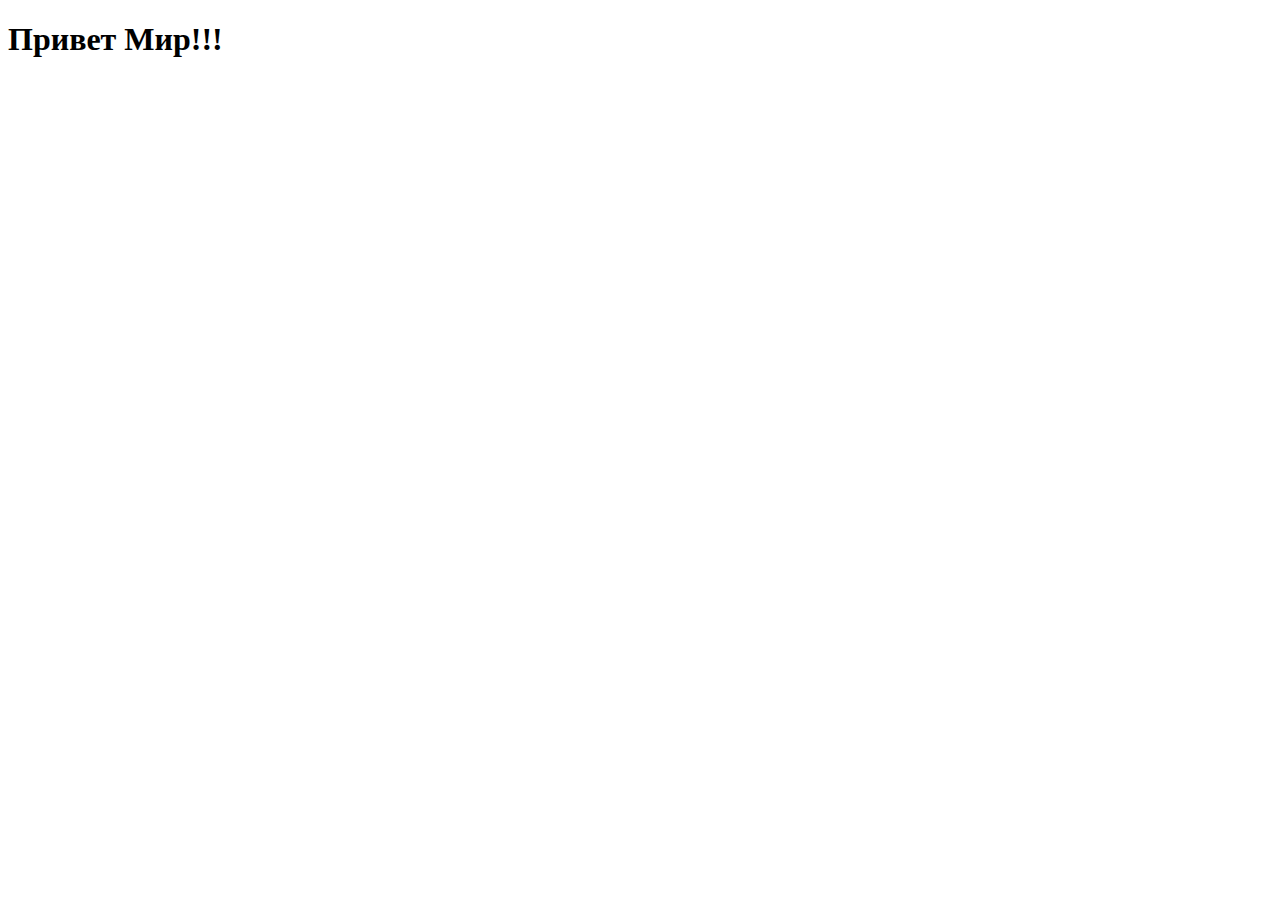
==== index.html @ ad91d605 "Create index.html" ====
<!DOCTYPE html>
<html lang="en">
<head>
  <meta charset="UTF-8">
  <meta http-equiv="X-UA-Compatible" content="IE=edge">
  <meta name="viewport" content="width=device-width, initial-scale=1.0">
  <title>Document</title>
</head>
<body>
  <h1>Привет Мир!!!</h1>
</body>
</html>
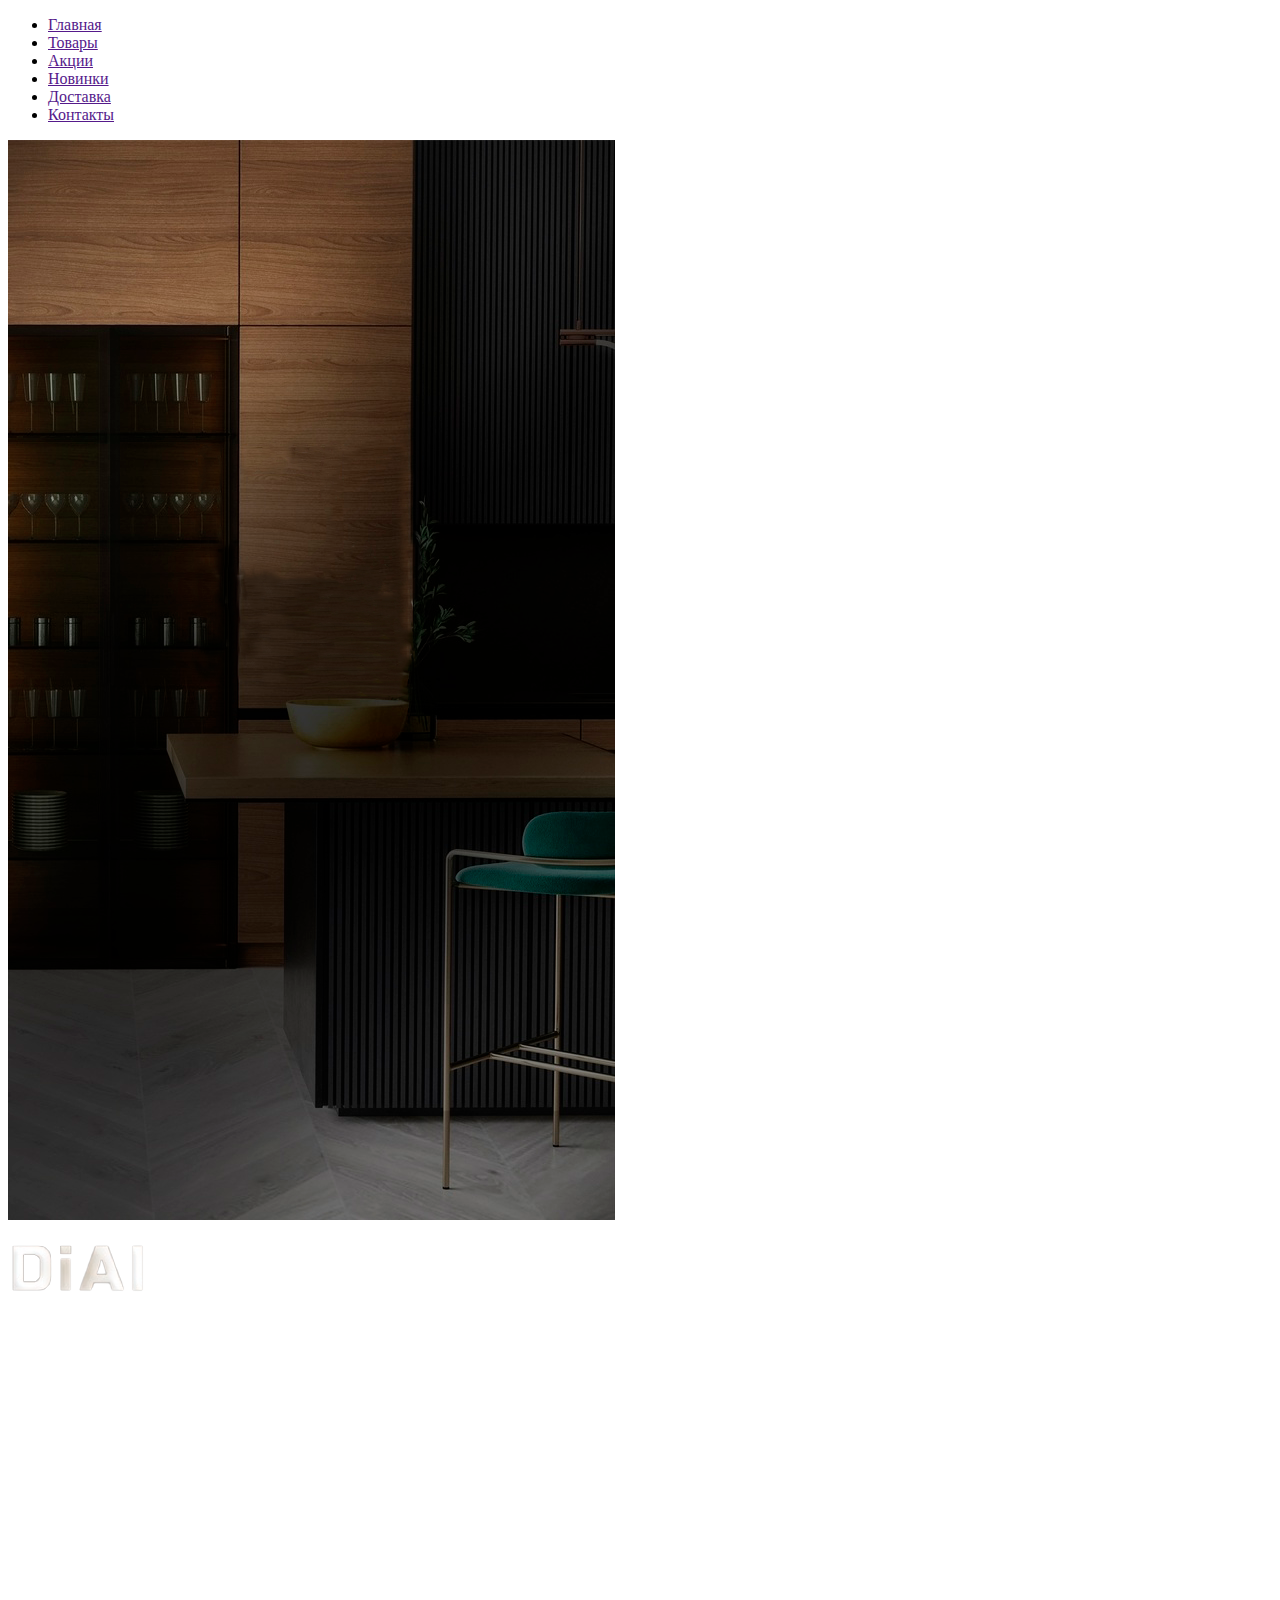
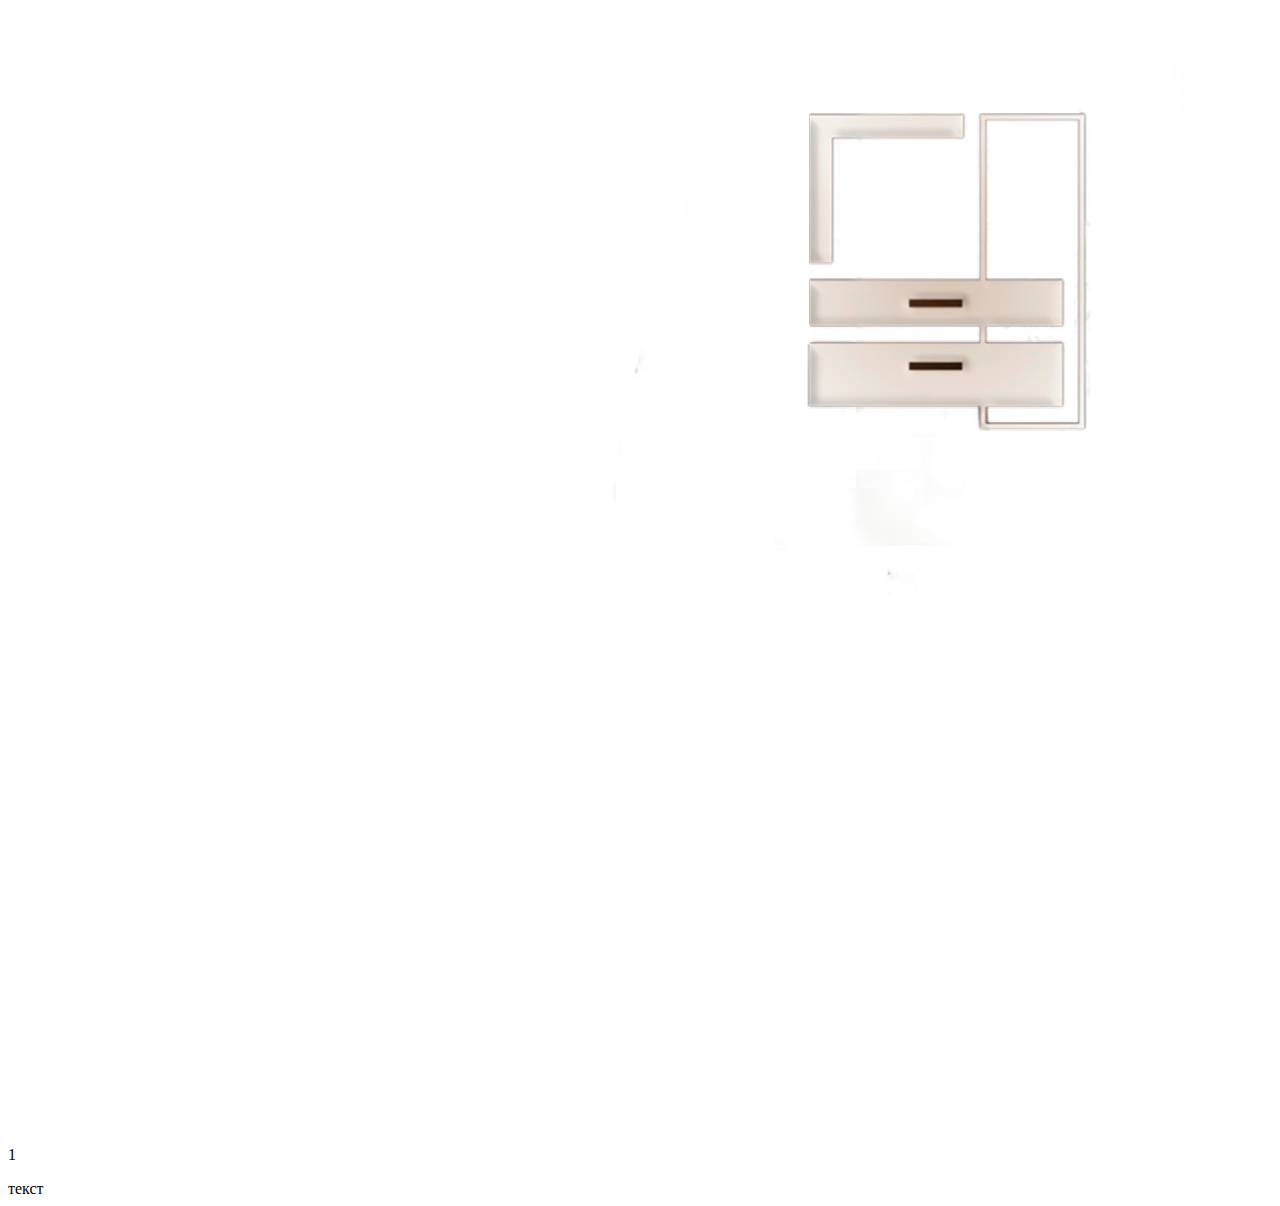
==== commit 3752a057: "Add files via upload" ====
--- a/index.html
+++ b/index.html
@@ -1,12 +1,53 @@
-<!DOCTYPE html>
-<html lang="en">
-<head>
-  <meta charset="UTF-8">
-  <meta http-equiv="X-UA-Compatible" content="IE=edge">
-  <meta name="viewport" content="width=device-width, initial-scale=1.0">
-  <title>Document</title>
-</head>
-<body>
-  <h1>Привет Мир!!!</h1>
-</body>
-</html>
+<!DOCTYPE html>
+<html lang="ru">
+<head>
+    <meta charset="UTF-8">
+    <meta http-equiv="X-UA-Compatible" content="IE=edge">
+    <meta name="viewport" content="width=device-width, initial-scale=1.0">
+    <link rel="stylesheet" href="style.css">
+    <link rel="stylesheet" href="style_mobil.css">
+    <title>DiAL-мебель на заказ</title>
+</head>
+<body>
+    <header class = "header">
+        <div class="container header__container">
+            <div class="menu-burger__header">
+                <span></span>
+            </div>
+    
+            <nav class="header__nav">
+                <ul class="menu header__menu">
+                    <li><a href="" class="menu__item">Главная</a></li>
+                    <li><a href="" class="menu__item">Товары</a></li>
+                    <li><a href="" class="menu__item">Акции</a></li>
+                    <li><a href="" class="menu__item">Новинки</a></li>
+                    <li><a href="" class="menu__item">Доставка</a></li>
+                    <li><a href="" class="menu__item">Контакты</a></li>
+                </ul>
+            </nav>
+        </div>
+    </header>
+    <main>
+        <!-- Параллакс главная часть -->
+        <section class="block_1" id="div2">
+            <div class="wrapper parallax">
+            <div class="parallax-layer parallax-image">
+                <img src="2.png"  class="img">
+            </div>
+             <div class="element-animation">
+                    <span><img src="3.png"  class="img_logoName"></span>
+                </div>
+            <img src="1.png" class="parallax-layer parallax-text">
+            
+        
+        <!-- Описание -->
+        <div class="block_2" id="div2">
+            <p>1</p>
+            <div class="round">текст</div>
+        </div></div>
+    </section>
+    </main>
+    <script src="https://ajax.googleapis.com/ajax/libs/jquery/3.5.1/jquery.min.js"></script>
+    <script src="js.js"></script>
+</body>
+</html>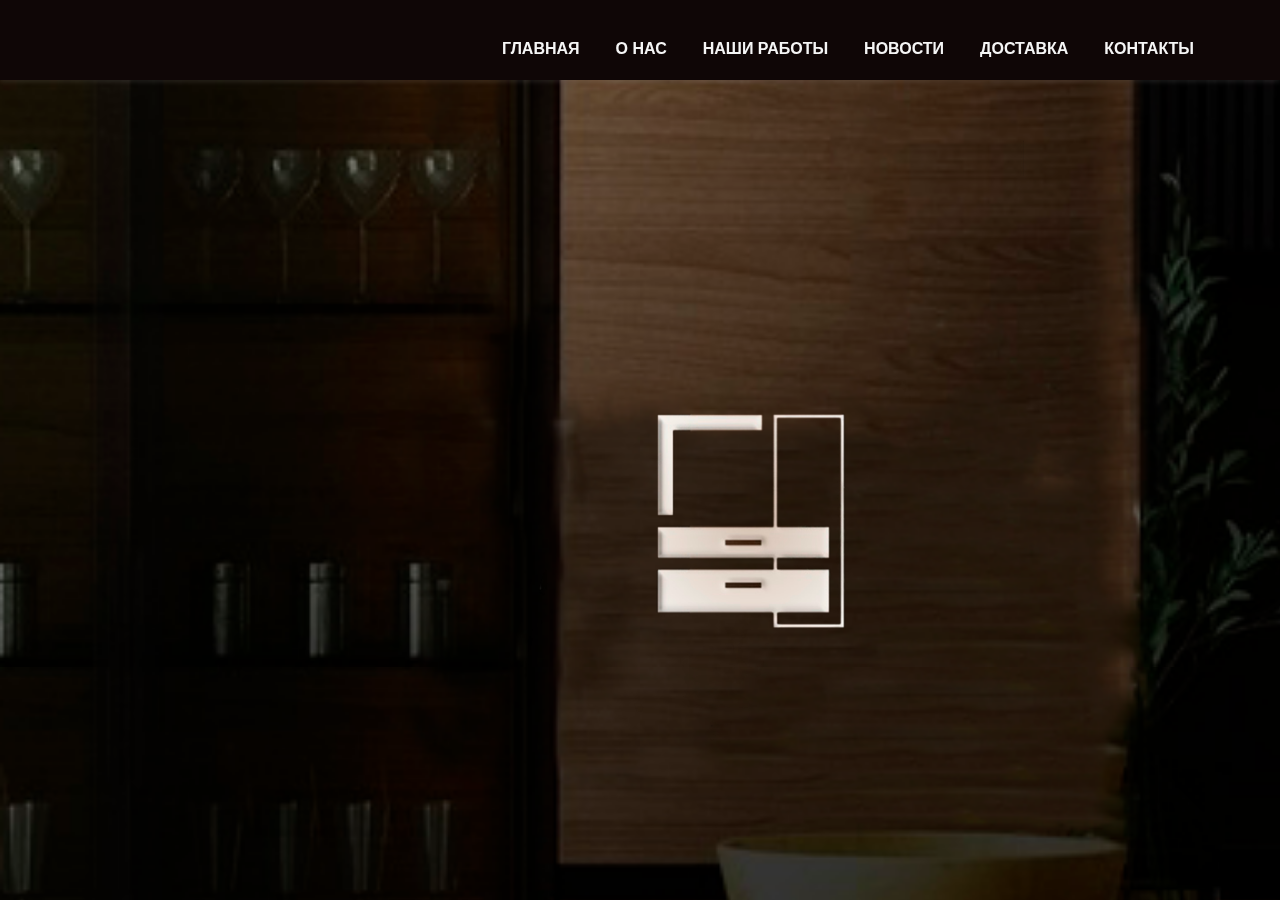
==== commit 7efbe219: "Add files via upload" ====
--- a/index.html
+++ b/index.html
@@ -6,6 +6,7 @@
     <meta name="viewport" content="width=device-width, initial-scale=1.0">
     <link rel="stylesheet" href="style.css">
     <link rel="stylesheet" href="style_mobil.css">
+    <link type="image/x-icon" href="logo.svg" rel="shortcut icon">
     <title>DiAL-мебель на заказ</title>
 </head>
 <body>
@@ -18,9 +19,9 @@
             <nav class="header__nav">
                 <ul class="menu header__menu">
                     <li><a href="" class="menu__item">Главная</a></li>
-                    <li><a href="" class="menu__item">Товары</a></li>
-                    <li><a href="" class="menu__item">Акции</a></li>
-                    <li><a href="" class="menu__item">Новинки</a></li>
+                    <li><a href="" class="menu__item">О Нас</a></li>
+                    <li><a href="" class="menu__item">Наши работы</a></li>
+                    <li><a href="" class="menu__item">Новости</a></li>
                     <li><a href="" class="menu__item">Доставка</a></li>
                     <li><a href="" class="menu__item">Контакты</a></li>
                 </ul>
@@ -43,10 +44,52 @@
         <!-- Описание -->
         <div class="block_2" id="div2">
             <p>1</p>
-            <div class="round">текст</div>
+            <div class="round">
+                <p class="HeaderBloc_2">ПОСЛЕДНИЕ НОВОСТИ</p>
+                <div class="NewsBlock">
+                    <div class="NewsBlock_1">
+                        <img>
+                        <p class="HeaderNews">Новость 1</p>
+                        <p class="Description">Описание новости</p>
+                    </div>
+                    <div class="NewsBlock_2">
+                        <img>
+                        <p class="HeaderNews">Новость 2</p>
+                        <p class="Description">Описание новости</p>
+                    </div>
+                    <div class="NewsBlock_3">
+                        <img>
+                        <p class="HeaderNews">Новость 3</p>
+                        <p class="Description">Описание новости</p>
+                    </div>
+                </div>
+            </div>
         </div></div>
     </section>
     </main>
+    <!-- <footer>
+        <div class="footerBaner">
+            <ul>
+            <li><a href="" class="menu__footer">Главная</a></li> 
+            <li><a href="" class="menu__footer">Новости</a></li>
+            <li><a href="" class="menu__footer">Наши проекты</a></li>
+            </ul>
+            <ul>
+                <li><a href="" class="menu__footer">О Нас</a></li> 
+                <li><a href="" class="menu__footer">Доставка</a></li>
+                <li><a href="" class="menu__footer">Конткты</a></li>
+            </ul>
+            <ul>
+                <li><a href="" class="menu__footer">Для сотрудников</a></li> 
+                <li><a href="" class="menu__footer">Главная</a></li>
+                <li><a href="" class="menu__footer">Главная</a></li>
+            </ul>
+        </div>
+         <img src="logo.svg" class="footerLogo">
+         <p class="nameDeveloper">Chursina Marina</p>
+         
+        
+    </footer> -->
     <script src="https://ajax.googleapis.com/ajax/libs/jquery/3.5.1/jquery.min.js"></script>
     <script src="js.js"></script>
 </body>
--- a/style.css
+++ b/style.css
@@ -0,0 +1,174 @@
+* {
+	margin: 0;
+	padding: 0;
+	border: 0;
+	box-sizing: border-box;
+}
+body {
+	background: #fff;
+	color: #e4dcdc;
+	min-height: 100vh;
+	font-family: 'Roboto', Helvetica;
+	font-size: 18px;
+}
+a {
+    color: #f5f5f5;
+    text-decoration: none;
+    font-weight: 600;
+   }
+header {
+	position: fixed;
+	width: 100%;
+	top: 0;
+	left: 0;
+	z-index: 20;
+	height:80px;
+	background: rgb(15, 6, 6);
+    box-shadow: 0 2px 5px 0 rgba(255, 255, 255, 0.1);
+    display: flex;
+    padding: 5px 0;
+    align-items: center;
+    justify-content: space-between;
+
+}
+
+.container{
+    width: 100%;
+    max-width: 1180px;
+    margin: 0 auto;
+    padding: 10px;
+    position: relative;
+}
+.content-wrapper{
+	width: 100%;
+}
+.header__nav {
+    position: absolute;
+    right: 36px;
+    display: block;
+}
+.header__menu {
+    display: flex;
+	position: relative;
+	z-index: 2;
+}
+.header__menu li {
+	list-style: none;
+	margin: 0px 0px 0px 36px;
+	color: rgb(252, 252, 252);
+	font-size: 16px;
+	text-transform: uppercase;
+	text-decoration: none;
+}
+.content-wrapper{
+    margin-top: 78px;
+    padding: 10px;
+    line-height: 34px;
+}
+/* Паралакс */
+.wrapper>img {
+    max-width: 100%;
+    height: auto;
+    display: block;
+  }
+  .wrapper::-webkit-scrollbar { width: 0;}
+  .wrapper {
+    max-width: 2550px;
+    margin: 0 auto;
+    width: 100%;
+  }
+  
+  .parallax {
+    position: relative;
+    perspective: 2px;
+    height: 100vh;
+    overflow: hidden;
+    overflow-y: auto;
+  }
+  
+  .parallax-layer {
+    position: absolute;
+    inset: 0;   
+    height: 100%;
+  }
+
+  .parallax-image {
+    width: 100%;
+    transform: translateZ(-1px) translateX(1925px) translateY(30px)scale(5); 
+
+ }
+ .parallax-text {
+    transform: translateZ(0) translateX(115px) translateY(140px) scale(1); 
+    width: 200%;
+   height: 150%;
+  }
+  
+  .block_2{
+     position: relative; 
+    /* margin-top: 1250px; */
+    background-color: rgb(255, 252, 252);
+    height: 1250px;
+    width: 100%;
+    transform: translateZ(0) translateX(0px) translateY(650px) scale(1); 
+  }
+
+
+ /* Появление элемента */
+ .element-animation {
+    margin-top: 1200px;
+    margin-left: 700px;
+    font-size: 60px;
+    
+    /* Скроем элемент в начальном состоянии */
+    opacity: 0;
+    transform: translateY(20px);
+  }
+  
+  .element-animation.element-show {
+    opacity: 1;
+    transition: all 1.5s;
+    transform: translateY(0%);
+  }
+  .HeaderBloc_2{
+    text-align: center;
+    color: black;
+    margin-top: 50px;
+    font-size: 50px;
+    margin-bottom: 25px;
+  }
+  .NewsBlock{
+    display: flex;
+    align-items: center;
+    justify-content: center;
+  }
+  .NewsBlock_1, .NewsBlock_2, .NewsBlock_3{
+    height: 400px;
+    background-color: rgb(235, 199, 145);
+    width: 350px;
+    border: 4px double black;
+    margin-right: 35px;
+    text-align: center;
+  }
+  .NewsBlock_1>img, .NewsBlock_2>img, .NewsBlock_3>img{
+    height: 250px;
+    width: 250px;
+    margin-top: 10px;
+  }
+  .HeaderNews{
+    font-size: 35px;
+  }
+  /* footer{
+    background-color: black;
+  }
+  .footerBaner{
+    display: flex;
+  align-items: center;
+  justify-content: center;
+  }
+  .footerBaner>ul{
+    margin-right: 35px;
+    font-size: 15px;
+  }
+  .footerLogo{
+    height: 25px;
+  } */
--- a/style_mobil.css
+++ b/style_mobil.css
@@ -0,0 +1,98 @@
+@media(max-width: 767px){
+    .header__nav {
+        display: block;
+        position: absolute;
+        top: 55px;
+        left: 0;
+        background: rgb(15, 6, 6);
+        box-shadow: #ccc;
+        width: 100%;
+        box-shadow: 0 4px 2px -2px rgba(36, 36, 36, 0.37);
+        transition: all 0.4s ease;
+        left:-100%;
+    }
+    .header__menu {
+        display: block;
+    }
+    .header__nav.open-menu{
+        left:0;
+    }
+    .header__menu li {
+        margin: 40px 0px 40px 33px;
+        font-size: 14px;
+        }
+    .menu-burger__header {
+        position: relative;
+        width: 40px;
+        height: 35px;
+        display: block;
+        margin-left: 10px;
+       }
+    .menu-burger__header span, .menu-burger__header:after, .menu-burger__header:before{
+        height: 3px;
+        width: 100%;
+        position: absolute;
+        background: #fcfcfc;
+        margin: 0 auto;
+    }
+    .menu-burger__header span{
+        top: 16px;
+    }
+    .menu-burger__header:after, .menu-burger__header:before{
+        content: '';
+    }
+    .menu-burger__header:after{
+        bottom: 5px;
+    }
+    .menu-burger__header:before{
+        top: 5px;
+    }
+    .menu-burger__header.open-menu span {
+        opacity:0; 
+        transition: 0.5s; 
+    }
+    .menu-burger__header.open-menu:before {
+        transform: rotate(38deg);
+        top: 16px;
+        transition: 0.4s;
+    }
+    .menu-burger__header.open-menu:after {
+        transform: rotate(-38deg);
+        bottom: 16px;
+        transition: 0.4s;
+    }
+    
+    header {
+        height: 60px;
+    }
+    .content-wrapper {
+        margin-top: 48px;
+    }
+    .fixed-pade {
+        overflow: hidden;
+    }
+    .parallax-text {
+       transform: translateZ(0) translateX(15px) translateY(240px) scale(2); 
+       width: 250%;
+      height: 150%;
+     }
+     .parallax-image {
+        width: 100%;
+        transform: translateZ(-1px) translateX(-205px) translateY(0px)scale(2); 
+    
+     }
+     .element-animation {
+        margin-top: 900px;
+        margin-left: 160px;
+    }
+    .NewsBlock{
+        
+        display: flex;
+        flex-direction: column;
+        margin-left: 10%;
+    }
+    .NewsBlock_1, .NewsBlock_2, .NewsBlock_3{
+        margin-bottom: 15px;
+    }
+
+    }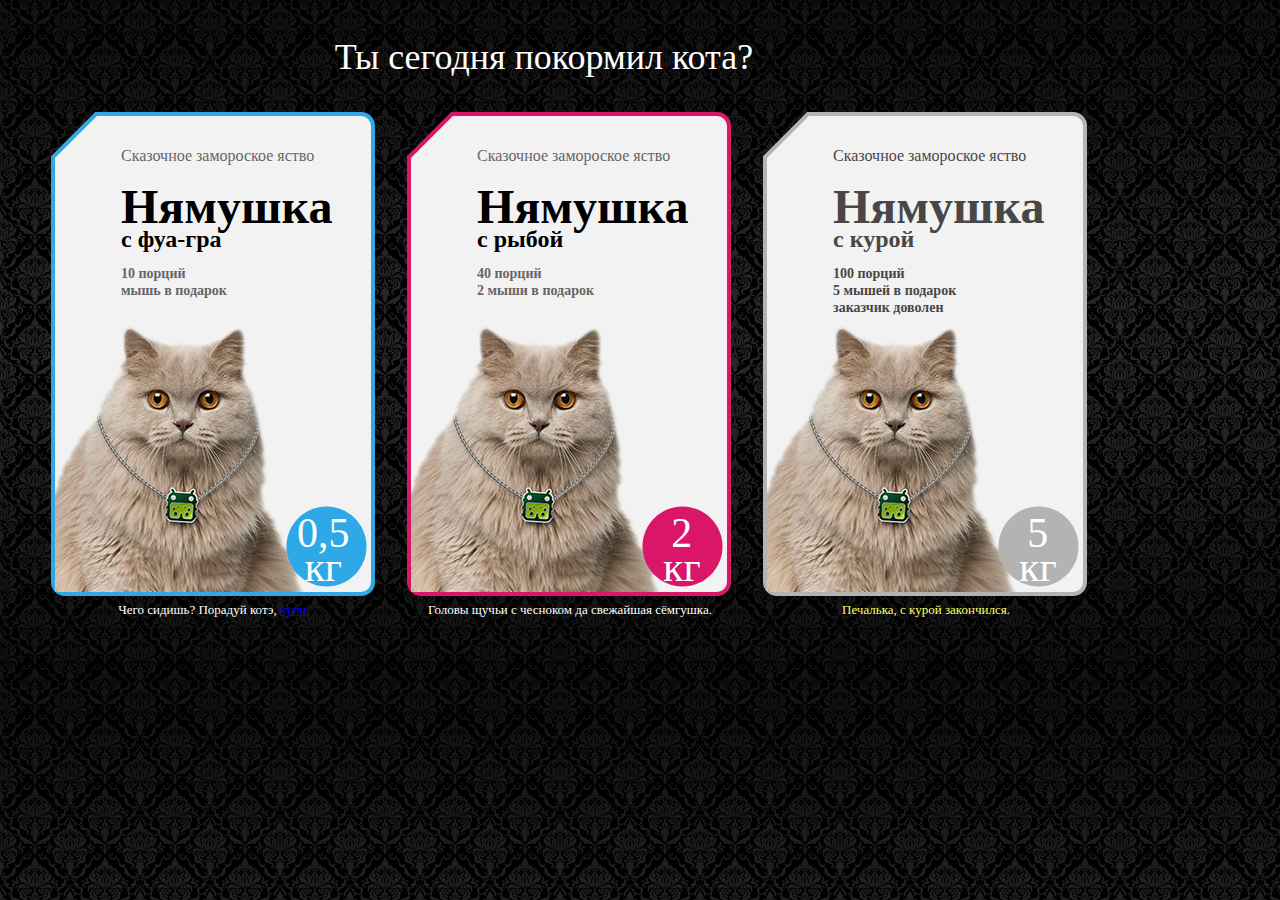
==== commit d3336397: "Add files via upload" ====
--- a/index.html
+++ b/index.html
@@ -5,92 +5,94 @@
     <meta http-equiv="X-UA-Compatible" content="IE=edge">
     <meta name="viewport" content="width=device-width, initial-scale=1.0">
     <link rel="stylesheet" href="style.css">
-    <link rel="stylesheet" href="style_mobil.css">
-    <link type="image/x-icon" href="logo.svg" rel="shortcut icon">
-    <title>DiAL-мебель на заказ</title>
+    <title>Тестовое задание</title>
 </head>
 <body>
-    <header class = "header">
-        <div class="container header__container">
-            <div class="menu-burger__header">
-                <span></span>
+    <main class="main">
+        <p class="header-p">Ты сегодня покормил кота?</p>
+        <div class="block">
+            <div class="block-tablet">
+            <div class="block-1">
+                <a href="#">
+                <p class="content-description">Сказочное замороское яство</p>
+                <p class="content-header">Нямушка</p>
+                <p class="content-composition">с фуа-гра</p>
+                <p class="content-portion">10 порций<br>мышь в подарок</p>
+                <img src="Photo.png" class="content-img img-1">
+                <svg class="ellipse"
+                    xmlns="http://www.w3.org/2000/svg"
+                    xmlns:xlink="http://www.w3.org/1999/xlink"
+                    width="81px" height="81px">
+                    <path fill-rule="evenodd"  fill="rgb(46, 168, 230)"
+                    d="M40.500,0.498 C62.592,0.498 80.502,18.408 80.502,40.500 C80.502,62.592 62.592,80.502 40.500,80.502 C18.408,80.502 0.498,62.592 0.498,40.500 C0.498,18.408 18.408,0.498 40.500,0.498 Z"/>
+                </svg>
+                <p class="content-volume">0,5<br> кг</p>
+                <svg 
+                    xmlns="http://www.w3.org/2000/svg"
+                    xmlns:xlink="http://www.w3.org/1999/xlink"
+                    width="326px" height="486px">
+                    <path fill-rule="evenodd"  stroke="rgb(46, 168, 230)" stroke-width="4px" stroke-linecap="butt" stroke-linejoin="miter" fill="rgb(242, 242, 242)"
+                    d="M310.000,482.000 L14.000,482.000 C7.373,482.000 2.000,476.627 2.000,470.000 L2.000,45.000 L45.000,2.000 L310.000,2.000 C316.627,2.000 322.000,7.372 322.000,14.000 L322.000,470.000 C322.000,476.627 316.627,482.000 310.000,482.000 Z"/>
+                </svg></a>
+                <p class="block-1-footer">Чего сидишь? Порадуй котэ, <a href="#" class="colortext">купи.</a></p>
             </div>
-    
-            <nav class="header__nav">
-                <ul class="menu header__menu">
-                    <li><a href="" class="menu__item">Главная</a></li>
-                    <li><a href="" class="menu__item">О Нас</a></li>
-                    <li><a href="" class="menu__item">Наши работы</a></li>
-                    <li><a href="" class="menu__item">Новости</a></li>
-                    <li><a href="" class="menu__item">Доставка</a></li>
-                    <li><a href="" class="menu__item">Контакты</a></li>
-                </ul>
-            </nav>
+            <div class="block-2">
+                <a href="#">
+                <p class="content-description">Сказочное замороское яство</p>
+                <p class="content-header">Нямушка</p>
+                <p class="content-composition">с рыбой</p>
+                <p class="content-portion">40 порций<br>2 мыши в подарок</p>
+                <img src="Photo.png" class="content-img img-2">
+                <svg class="ellipse"
+                    xmlns="http://www.w3.org/2000/svg"
+                    xmlns:xlink="http://www.w3.org/1999/xlink"
+                    width="81px" height="81px">
+                    <path fill-rule="evenodd"  fill="rgb(217, 22, 103)"
+                    d="M40.500,0.498 C62.592,0.498 80.502,18.408 80.502,40.500 C80.502,62.592 62.592,80.502 40.500,80.502 C18.408,80.502 0.498,62.592 0.498,40.500 C0.498,18.408 18.408,0.498 40.500,0.498 Z"/>
+                </svg>
+                <p class="content-volume content-volume-center">2<br>кг</p>
+                <svg 
+                    xmlns="http://www.w3.org/2000/svg"
+                    xmlns:xlink="http://www.w3.org/1999/xlink"
+                    width="326px" height="486px">
+                    <path fill-rule="evenodd"  stroke="rgb(217, 22, 103)" stroke-width="4px" stroke-linecap="butt" stroke-linejoin="miter" fill="rgb(242, 242, 242)"
+                    d="M310.000,482.000 L14.000,482.000 C7.373,482.000 2.000,476.627 2.000,470.000 L2.000,45.000 L45.000,2.000 L310.000,2.000 C316.627,2.000 322.000,7.372 322.000,14.000 L322.000,470.000 C322.000,476.627 316.627,482.000 310.000,482.000 Z"/>
+                </svg>
+                 </a>
+                <p class="block-2-footer">Головы щучьи с чесноком да свежайшая сёмгушка.</p>
+            </div>
         </div>
-    </header>
-    <main>
-        <!-- Параллакс главная часть -->
-        <section class="block_1" id="div2">
-            <div class="wrapper parallax">
-            <div class="parallax-layer parallax-image">
-                <img src="2.png"  class="img">
+            
+            <div class="block-3">
+               
+                <p class="content-description">Сказочное замороское яство</p>
+                <p class="content-header">Нямушка</p>
+                <p class="content-composition">с курой</p>
+                <p class="content-portion">100 порций<br> 5 мышей в подарок<br> заказчик доволен</p>
+                <img src="Photo.png" class="content-img img-3">
+                
+                <svg class="ellipse "
+                    xmlns="http://www.w3.org/2000/svg"
+                    xmlns:xlink="http://www.w3.org/1999/xlink"
+                    width="81px" height="81px">
+                    <path fill-rule="evenodd"  fill="rgb(179, 179, 179)"
+                    d="M40.500,0.498 C62.592,0.498 80.502,18.408 80.502,40.500 C80.502,62.592 62.592,80.502 40.500,80.502 C18.408,80.502 0.498,62.592 0.498,40.500 C0.498,18.408 18.408,0.498 40.500,0.498 Z"/>
+                </svg>
+                <p class="content-volume content-volume-center">5<br> кг</p>
+                <svg class="fon-block-3"
+                    xmlns="http://www.w3.org/2000/svg"
+                    xmlns:xlink="http://www.w3.org/1999/xlink"
+                    width="326px" height="486px">
+                    <path fill-rule="evenodd"  stroke="rgb(179, 179, 179)" stroke-width="4px" stroke-linecap="butt" stroke-linejoin="miter" fill="rgb(242, 242, 242)" fill="rgb(87, 85, 85, 0.555)"
+                    d="M310.000,482.000 L14.000,482.000 C7.373,482.000 2.000,476.627 2.000,470.000 L2.000,45.000 L45.000,2.000 L310.000,2.000 C316.627,2.000 322.000,7.372 322.000,14.000 L322.000,470.000 C322.000,476.627 316.627,482.000 310.000,482.000 Z"/>
+                </svg>
+                
+                <p class="blok-3-footer">Печалька, с курой закончился.</p>
             </div>
-             <div class="element-animation">
-                    <span><img src="3.png"  class="img_logoName"></span>
-                </div>
-            <img src="1.png" class="parallax-layer parallax-text">
-            
-        
-        <!-- Описание -->
-        <div class="block_2" id="div2">
-            <p>1</p>
-            <div class="round">
-                <p class="HeaderBloc_2">ПОСЛЕДНИЕ НОВОСТИ</p>
-                <div class="NewsBlock">
-                    <div class="NewsBlock_1">
-                        <img>
-                        <p class="HeaderNews">Новость 1</p>
-                        <p class="Description">Описание новости</p>
-                    </div>
-                    <div class="NewsBlock_2">
-                        <img>
-                        <p class="HeaderNews">Новость 2</p>
-                        <p class="Description">Описание новости</p>
-                    </div>
-                    <div class="NewsBlock_3">
-                        <img>
-                        <p class="HeaderNews">Новость 3</p>
-                        <p class="Description">Описание новости</p>
-                    </div>
-                </div>
-            </div>
-        </div></div>
-    </section>
+        </div>
     </main>
-    <!-- <footer>
-        <div class="footerBaner">
-            <ul>
-            <li><a href="" class="menu__footer">Главная</a></li> 
-            <li><a href="" class="menu__footer">Новости</a></li>
-            <li><a href="" class="menu__footer">Наши проекты</a></li>
-            </ul>
-            <ul>
-                <li><a href="" class="menu__footer">О Нас</a></li> 
-                <li><a href="" class="menu__footer">Доставка</a></li>
-                <li><a href="" class="menu__footer">Конткты</a></li>
-            </ul>
-            <ul>
-                <li><a href="" class="menu__footer">Для сотрудников</a></li> 
-                <li><a href="" class="menu__footer">Главная</a></li>
-                <li><a href="" class="menu__footer">Главная</a></li>
-            </ul>
-        </div>
-         <img src="logo.svg" class="footerLogo">
-         <p class="nameDeveloper">Chursina Marina</p>
-         
-        
-    </footer> -->
-    <script src="https://ajax.googleapis.com/ajax/libs/jquery/3.5.1/jquery.min.js"></script>
-    <script src="js.js"></script>
 </body>
-</html>+</html>
+
+ 
+  --- a/style.css
+++ b/style.css
@@ -1,174 +1,156 @@
+@font-face {
+    font-family: "Exo"; 
+    src: url("Exo2.0-Thin.otf") format("truetype"); 
+    font-style: normal; 
+    font-weight: normal; 
+    }
 * {
 	margin: 0;
 	padding: 0;
 	border: 0;
 	box-sizing: border-box;
 }
-body {
-	background: #fff;
-	color: #e4dcdc;
-	min-height: 100vh;
-	font-family: 'Roboto', Helvetica;
-	font-size: 18px;
+
+body{
+    background-image: url("фон.png");
+    background-size: cover;
+    font-family: "Exo";
 }
-a {
-    color: #f5f5f5;
-    text-decoration: none;
-    font-weight: 600;
-   }
-header {
-	position: fixed;
-	width: 100%;
-	top: 0;
-	left: 0;
-	z-index: 20;
-	height:80px;
-	background: rgb(15, 6, 6);
-    box-shadow: 0 2px 5px 0 rgba(255, 255, 255, 0.1);
-    display: flex;
-    padding: 5px 0;
-    align-items: center;
-    justify-content: space-between;
+  .block{
+    margin-top: 34px;
+    padding-left:52px ;
+  }
+  .block-1, .block-2{
+    padding-right: 30px;
+    font-size: 13px;
+    font-family: "Trebuchet MS";
+    color: rgb(255, 255, 255);
+    line-height: 1.231;
+    text-align: center;
+  }
+  .block-3>.content-portion,.block-3>.content-composition, .block-3>.content-description, .block-3>.content-header{
+    color: rgb(71, 71, 71);
+  }
+ 
+  .content-img{
+    position: absolute;
+   padding-top:213px;
+   padding-left:4px;
+  
+  }
 
+.content-description, .content-header, .content-composition, .content-portion, .content-present{
+    position: absolute;
+    padding-left: 70px;
+    
+}
+.header-p{   
+        font-size: 36px;
+        font-family: "Exo2.0";
+        color: rgb(255, 255, 255);
+        text-align: center;
+        text-shadow: 0px 1px 0px rgba(0, 0, 0, 0.004);
+        padding-top: 36px;     
+}
+.content-description{
+    font-size: 16px;
+    color: rgba(102, 102, 102);
+    text-align: left;
+    padding-top: 34px;
+    font-family: "Trebuchet MS";        
+}
+ .content-header{
+    font-size: 48px;
+    font-family: "Trebuchet MS";
+    color: rgb(0, 0, 0);
+    font-weight: bold;
+    text-align: left;
+    padding-top: 65px;
+ } 
+ .content-composition{
+    padding-top: 113px;
+    font-size: 24px;
+    font-family: "Trebuchet MS";
+    color: rgb(0, 0, 0);
+    font-weight: bold;
+    text-align: left;
+ 
+  }
+
+  
+ .content-portion{
+    padding-top: 153px;
+    font-size: 14px;
+    font-family: "Trebuchet MS";
+    color: rgb(102, 102, 102);
+    font-weight: bold;
+    text-align: left;
+  }
+
+  .ellipse{
+    position: absolute;
+    margin-left: 235px;
+    margin-top: 394px;
+  }
+    .content-volume{
+    font-size: 42px;
+    font-family: "Trebuchet MS";
+    color: rgb(255, 255, 255);
+    line-height: 0.8;
+    text-align: center;
+    position: absolute;
+    padding-left: 246px;
+    padding-top: 405px;
+  }
+  .content-volume-center{
+    padding-left: 256px;
+  }
+  
+  .block-3{
+    font-size: 13px;
+    font-family: "Trebuchet MS";
+    color: rgb(255, 255, 102);
+    line-height: 1.231;
+    text-align: center;
+  }
+  @media (max-width: 768px) {
+    .block{
+        display: flex;
+        flex-direction: column;
+        align-items: flex-start;
+        padding-left:10px ;
+      }
+  }
+
+@media (min-width: 767px) and (max-width: 1024px) {
+   
+    
+    .block-tablet{
+        display: flex;
+        justify-content: flex-start;
+    }
+    .block-3{
+        display: flex;
+        justify-content: center;
+    }
+    .block-3:not(.fon-block-3){
+        margin-left: -200px;
+    }
+}
+@media (min-width: 1240px){
+    .block-tablet{
+        display: flex;
+        align-items: center;
+        justify-content: center;
+      }
+      .block{
+        display: flex;
+        align-items: center;
+        justify-content: center;
+        margin-left: -15%;
+    }
+    .header-p{margin-left: -15%;}
 }
 
-.container{
-    width: 100%;
-    max-width: 1180px;
-    margin: 0 auto;
-    padding: 10px;
-    position: relative;
-}
-.content-wrapper{
-	width: 100%;
-}
-.header__nav {
-    position: absolute;
-    right: 36px;
-    display: block;
-}
-.header__menu {
-    display: flex;
-	position: relative;
-	z-index: 2;
-}
-.header__menu li {
-	list-style: none;
-	margin: 0px 0px 0px 36px;
-	color: rgb(252, 252, 252);
-	font-size: 16px;
-	text-transform: uppercase;
-	text-decoration: none;
-}
-.content-wrapper{
-    margin-top: 78px;
-    padding: 10px;
-    line-height: 34px;
-}
-/* Паралакс */
-.wrapper>img {
-    max-width: 100%;
-    height: auto;
-    display: block;
-  }
-  .wrapper::-webkit-scrollbar { width: 0;}
-  .wrapper {
-    max-width: 2550px;
-    margin: 0 auto;
-    width: 100%;
-  }
-  
-  .parallax {
-    position: relative;
-    perspective: 2px;
-    height: 100vh;
-    overflow: hidden;
-    overflow-y: auto;
-  }
-  
-  .parallax-layer {
-    position: absolute;
-    inset: 0;   
-    height: 100%;
-  }
 
-  .parallax-image {
-    width: 100%;
-    transform: translateZ(-1px) translateX(1925px) translateY(30px)scale(5); 
-
- }
- .parallax-text {
-    transform: translateZ(0) translateX(115px) translateY(140px) scale(1); 
-    width: 200%;
-   height: 150%;
-  }
-  
-  .block_2{
-     position: relative; 
-    /* margin-top: 1250px; */
-    background-color: rgb(255, 252, 252);
-    height: 1250px;
-    width: 100%;
-    transform: translateZ(0) translateX(0px) translateY(650px) scale(1); 
-  }
-
-
- /* Появление элемента */
- .element-animation {
-    margin-top: 1200px;
-    margin-left: 700px;
-    font-size: 60px;
-    
-    /* Скроем элемент в начальном состоянии */
-    opacity: 0;
-    transform: translateY(20px);
-  }
-  
-  .element-animation.element-show {
-    opacity: 1;
-    transition: all 1.5s;
-    transform: translateY(0%);
-  }
-  .HeaderBloc_2{
-    text-align: center;
-    color: black;
-    margin-top: 50px;
-    font-size: 50px;
-    margin-bottom: 25px;
-  }
-  .NewsBlock{
-    display: flex;
-    align-items: center;
-    justify-content: center;
-  }
-  .NewsBlock_1, .NewsBlock_2, .NewsBlock_3{
-    height: 400px;
-    background-color: rgb(235, 199, 145);
-    width: 350px;
-    border: 4px double black;
-    margin-right: 35px;
-    text-align: center;
-  }
-  .NewsBlock_1>img, .NewsBlock_2>img, .NewsBlock_3>img{
-    height: 250px;
-    width: 250px;
-    margin-top: 10px;
-  }
-  .HeaderNews{
-    font-size: 35px;
-  }
-  /* footer{
-    background-color: black;
-  }
-  .footerBaner{
-    display: flex;
-  align-items: center;
-  justify-content: center;
-  }
-  .footerBaner>ul{
-    margin-right: 35px;
-    font-size: 15px;
-  }
-  .footerLogo{
-    height: 25px;
-  } */
+  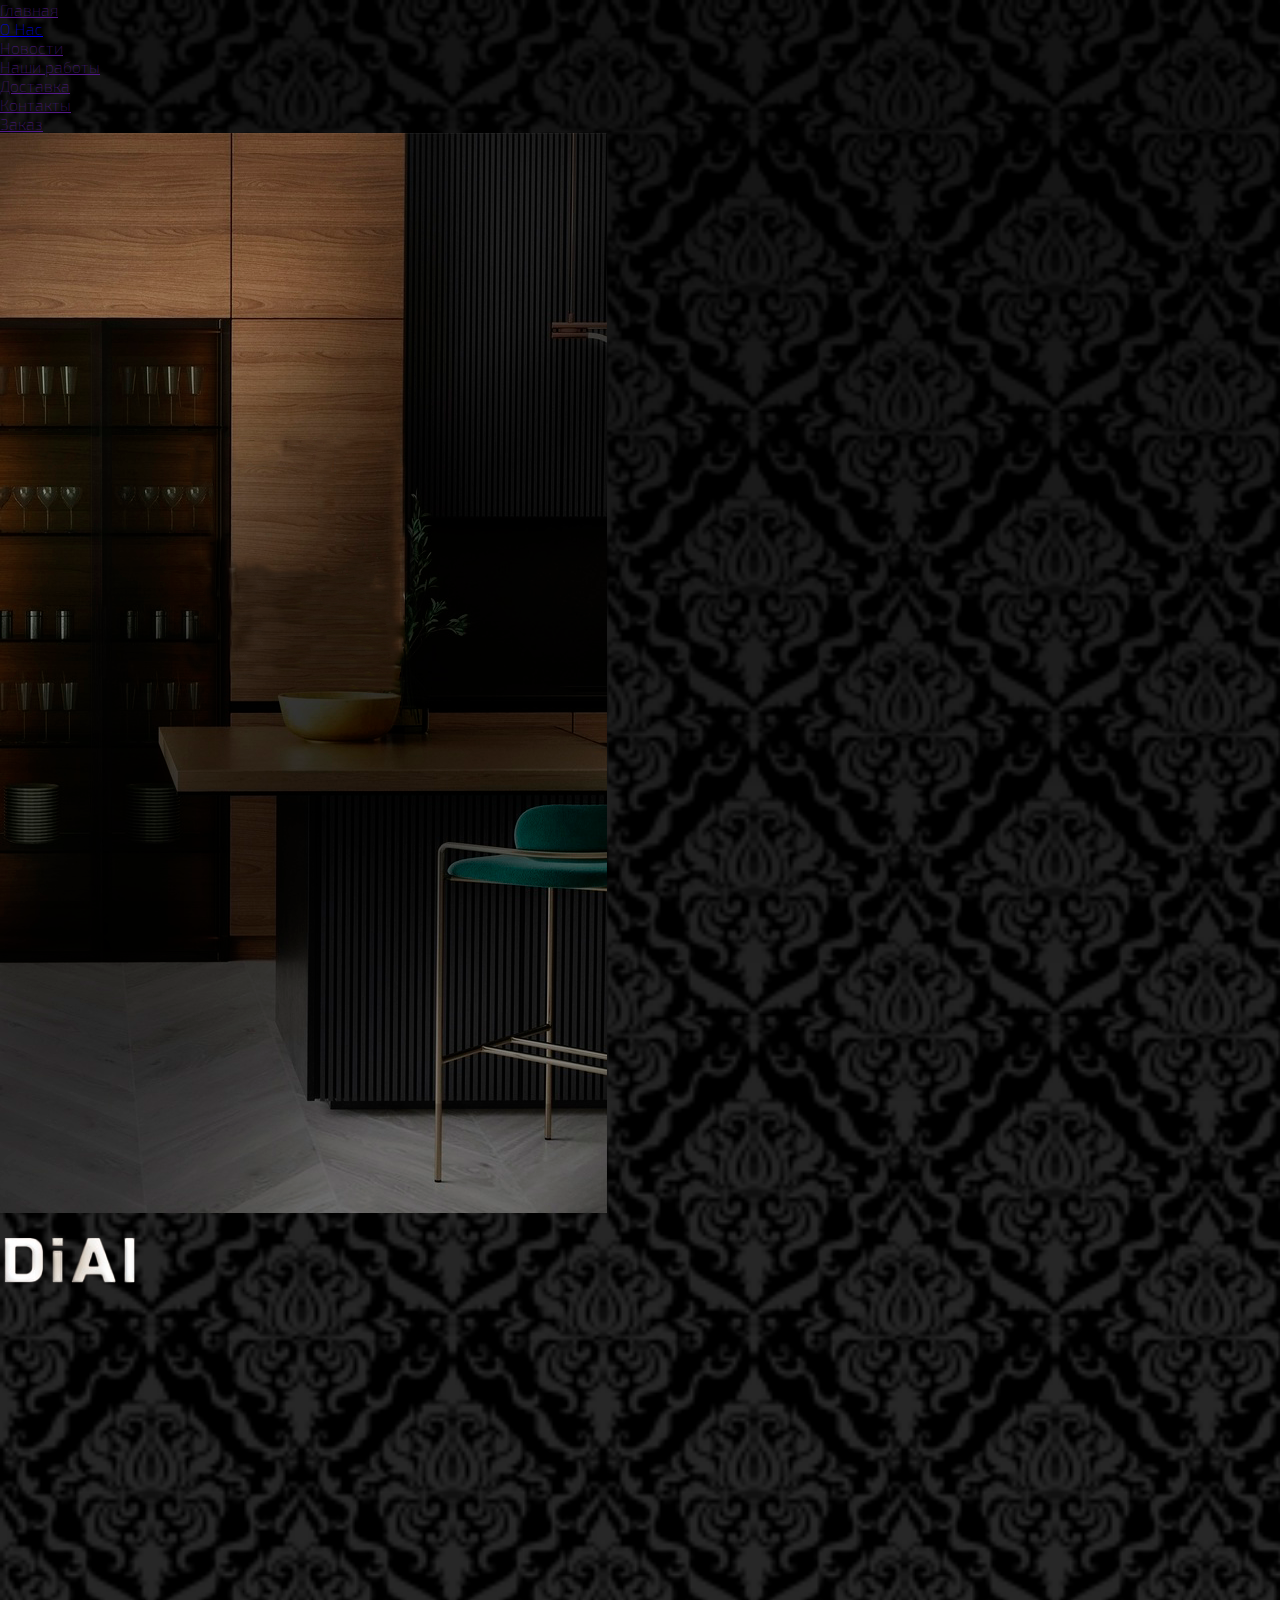
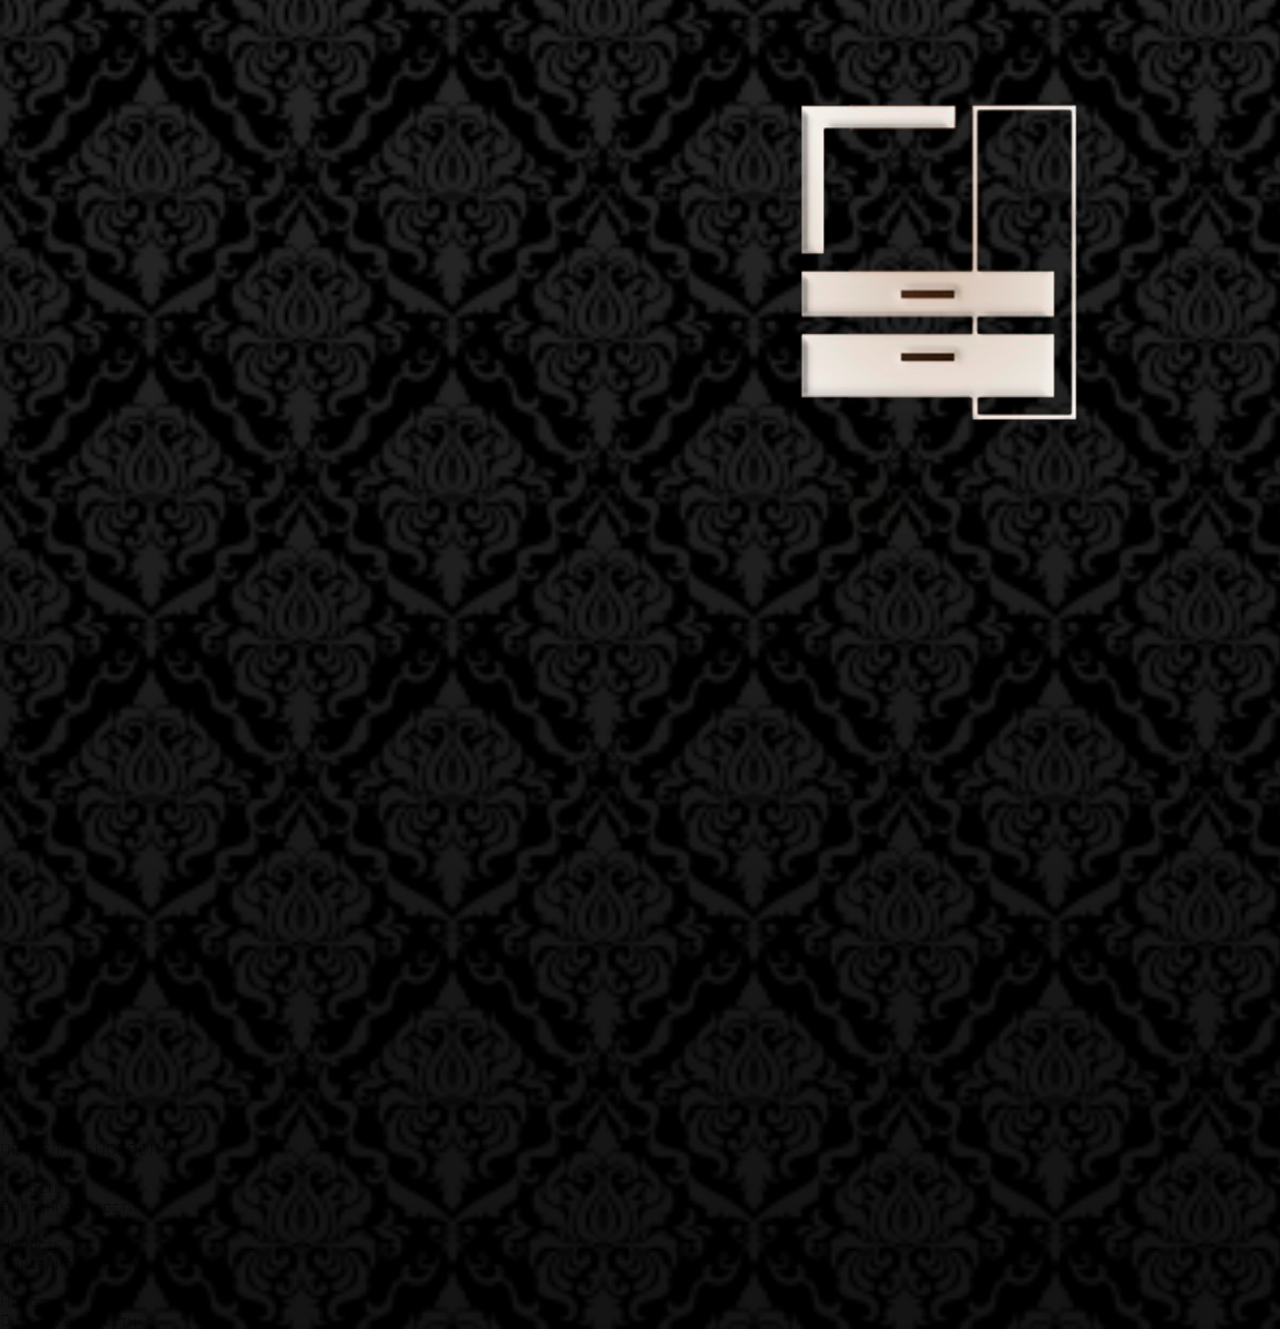
==== commit e9a3889f: "New file" ====
--- a/index.html
+++ b/index.html
@@ -5,94 +5,95 @@
     <meta http-equiv="X-UA-Compatible" content="IE=edge">
     <meta name="viewport" content="width=device-width, initial-scale=1.0">
     <link rel="stylesheet" href="style.css">
-    <title>Тестовое задание</title>
+    <link rel="stylesheet" href="style_header.css">
+    <link rel="stylesheet" href="style_mobil.css">
+    
+    <link type="image/x-icon" href="logo.svg" rel="shortcut icon">
+    <title>DiAL-мебель на заказ</title>
 </head>
 <body>
-    <main class="main">
-        <p class="header-p">Ты сегодня покормил кота?</p>
-        <div class="block">
-            <div class="block-tablet">
-            <div class="block-1">
-                <a href="#">
-                <p class="content-description">Сказочное замороское яство</p>
-                <p class="content-header">Нямушка</p>
-                <p class="content-composition">с фуа-гра</p>
-                <p class="content-portion">10 порций<br>мышь в подарок</p>
-                <img src="Photo.png" class="content-img img-1">
-                <svg class="ellipse"
-                    xmlns="http://www.w3.org/2000/svg"
-                    xmlns:xlink="http://www.w3.org/1999/xlink"
-                    width="81px" height="81px">
-                    <path fill-rule="evenodd"  fill="rgb(46, 168, 230)"
-                    d="M40.500,0.498 C62.592,0.498 80.502,18.408 80.502,40.500 C80.502,62.592 62.592,80.502 40.500,80.502 C18.408,80.502 0.498,62.592 0.498,40.500 C0.498,18.408 18.408,0.498 40.500,0.498 Z"/>
-                </svg>
-                <p class="content-volume">0,5<br> кг</p>
-                <svg 
-                    xmlns="http://www.w3.org/2000/svg"
-                    xmlns:xlink="http://www.w3.org/1999/xlink"
-                    width="326px" height="486px">
-                    <path fill-rule="evenodd"  stroke="rgb(46, 168, 230)" stroke-width="4px" stroke-linecap="butt" stroke-linejoin="miter" fill="rgb(242, 242, 242)"
-                    d="M310.000,482.000 L14.000,482.000 C7.373,482.000 2.000,476.627 2.000,470.000 L2.000,45.000 L45.000,2.000 L310.000,2.000 C316.627,2.000 322.000,7.372 322.000,14.000 L322.000,470.000 C322.000,476.627 316.627,482.000 310.000,482.000 Z"/>
-                </svg></a>
-                <p class="block-1-footer">Чего сидишь? Порадуй котэ, <a href="#" class="colortext">купи.</a></p>
+    <header class = "header">
+        <div class="container header__container">
+            <div class="menu-burger__header">
+                <span></span>
             </div>
-            <div class="block-2">
-                <a href="#">
-                <p class="content-description">Сказочное замороское яство</p>
-                <p class="content-header">Нямушка</p>
-                <p class="content-composition">с рыбой</p>
-                <p class="content-portion">40 порций<br>2 мыши в подарок</p>
-                <img src="Photo.png" class="content-img img-2">
-                <svg class="ellipse"
-                    xmlns="http://www.w3.org/2000/svg"
-                    xmlns:xlink="http://www.w3.org/1999/xlink"
-                    width="81px" height="81px">
-                    <path fill-rule="evenodd"  fill="rgb(217, 22, 103)"
-                    d="M40.500,0.498 C62.592,0.498 80.502,18.408 80.502,40.500 C80.502,62.592 62.592,80.502 40.500,80.502 C18.408,80.502 0.498,62.592 0.498,40.500 C0.498,18.408 18.408,0.498 40.500,0.498 Z"/>
-                </svg>
-                <p class="content-volume content-volume-center">2<br>кг</p>
-                <svg 
-                    xmlns="http://www.w3.org/2000/svg"
-                    xmlns:xlink="http://www.w3.org/1999/xlink"
-                    width="326px" height="486px">
-                    <path fill-rule="evenodd"  stroke="rgb(217, 22, 103)" stroke-width="4px" stroke-linecap="butt" stroke-linejoin="miter" fill="rgb(242, 242, 242)"
-                    d="M310.000,482.000 L14.000,482.000 C7.373,482.000 2.000,476.627 2.000,470.000 L2.000,45.000 L45.000,2.000 L310.000,2.000 C316.627,2.000 322.000,7.372 322.000,14.000 L322.000,470.000 C322.000,476.627 316.627,482.000 310.000,482.000 Z"/>
-                </svg>
-                 </a>
-                <p class="block-2-footer">Головы щучьи с чесноком да свежайшая сёмгушка.</p>
+    
+            <nav class="header__nav">
+                <ul class="menu header__menu">
+                    <li><a href="" class="menu__item">Главная</a></li>
+                    <li><a href="aboutUs.html" class="menu__item">О Нас</a></li>
+                    <li><a href="" class="menu__item">Новости</a></li>
+                    <li><a href="" class="menu__item">Наши работы</a></li>
+                    <li><a href="" class="menu__item">Доставка</a></li>
+                    <li><a href="" class="menu__item">Контакты</a></li>
+                    <li><a href="" class="menu__item menu_item_color">Заказ</a></li>
+                </ul>
+            </nav>
+        </div>
+    </header>
+    <main>
+        <!-- Параллакс главная часть -->
+        <section class="block_1" id="div2">
+            <div class="wrapper parallax">
+            <div class="parallax-layer parallax-image">
+                <img src="2.png"  class="img">
             </div>
+             <div class="element-animation">
+                    <span><img src="3.png"  class="img_logoName"></span>
+                </div>
+            <img src="1.png" class="parallax-layer parallax-text">
+            
+        
+        <!-- Описание -->
+        <div class="block_2" id="div2">
+            <p>1</p>
+            <div class="round">
+                <p class="HeaderBloc_2">ПОСЛЕДНИЕ НОВОСТИ</p>
+                <div class="NewsBlock">
+                    <div class="NewsBlock_1">
+                        <img>
+                        <p class="HeaderNews">Новость 1</p>
+                        <p class="Description">Описание новости</p>
+                    </div>
+                    <div class="NewsBlock_2">
+                        <img>
+                        <p class="HeaderNews">Новость 2</p>
+                        <p class="Description">Описание новости</p>
+                    </div>
+                    <div class="NewsBlock_3">
+                        <img>
+                        <p class="HeaderNews">Новость 3</p>
+                        <p class="Description">Описание новости</p>
+                    </div>
+                </div>
+            </div>
+        </div></div>
+    </section>
+    </main>
+     <!-- <footer>
+        <div class="footerBaner">
+            <ul>
+            <li><a href="" class="menu__footer">Главная</a></li> 
+            <li><a href="" class="menu__footer">Новости</a></li>
+            <li><a href="" class="menu__footer">Наши проекты</a></li>
+            </ul>
+            <ul>
+                <li><a href="" class="menu__footer">О Нас</a></li> 
+                <li><a href="" class="menu__footer">Доставка</a></li>
+                <li><a href="" class="menu__footer">Конткты</a></li>
+            </ul>
+            <ul>
+                <li><a href="" class="menu__footer">Для сотрудников</a></li> 
+                <li><a href="" class="menu__footer">Главная</a></li>
+                <li><a href="" class="menu__footer">Главная</a></li>
+            </ul>
         </div>
-            
-            <div class="block-3">
-               
-                <p class="content-description">Сказочное замороское яство</p>
-                <p class="content-header">Нямушка</p>
-                <p class="content-composition">с курой</p>
-                <p class="content-portion">100 порций<br> 5 мышей в подарок<br> заказчик доволен</p>
-                <img src="Photo.png" class="content-img img-3">
-                
-                <svg class="ellipse "
-                    xmlns="http://www.w3.org/2000/svg"
-                    xmlns:xlink="http://www.w3.org/1999/xlink"
-                    width="81px" height="81px">
-                    <path fill-rule="evenodd"  fill="rgb(179, 179, 179)"
-                    d="M40.500,0.498 C62.592,0.498 80.502,18.408 80.502,40.500 C80.502,62.592 62.592,80.502 40.500,80.502 C18.408,80.502 0.498,62.592 0.498,40.500 C0.498,18.408 18.408,0.498 40.500,0.498 Z"/>
-                </svg>
-                <p class="content-volume content-volume-center">5<br> кг</p>
-                <svg class="fon-block-3"
-                    xmlns="http://www.w3.org/2000/svg"
-                    xmlns:xlink="http://www.w3.org/1999/xlink"
-                    width="326px" height="486px">
-                    <path fill-rule="evenodd"  stroke="rgb(179, 179, 179)" stroke-width="4px" stroke-linecap="butt" stroke-linejoin="miter" fill="rgb(242, 242, 242)" fill="rgb(87, 85, 85, 0.555)"
-                    d="M310.000,482.000 L14.000,482.000 C7.373,482.000 2.000,476.627 2.000,470.000 L2.000,45.000 L45.000,2.000 L310.000,2.000 C316.627,2.000 322.000,7.372 322.000,14.000 L322.000,470.000 C322.000,476.627 316.627,482.000 310.000,482.000 Z"/>
-                </svg>
-                
-                <p class="blok-3-footer">Печалька, с курой закончился.</p>
-            </div>
-        </div>
-    </main>
+         <img src="logo.svg" class="footerLogo">
+         <p class="nameDeveloper">Chursina Marina</p>
+         
+        
+    </footer>  -->
+    <script src="https://ajax.googleapis.com/ajax/libs/jquery/3.5.1/jquery.min.js"></script>
+    <script src="js.js"></script>
 </body>
-</html>
-
- 
-  +</html>--- a/style_mobil.css
+++ b/style_mobil.css
@@ -0,0 +1,102 @@
+@media(max-width: 767px){
+    .header__nav {
+        display: block;
+        position: absolute;
+        top: 55px;
+        left: 0;
+        background: rgb(15, 6, 6);
+        box-shadow: #ccc;
+        width: 100%;
+        box-shadow: 0 4px 2px -2px rgba(36, 36, 36, 0.37);
+        transition: all 0.4s ease;
+        left:-100%;
+        
+    }
+    .header__menu {
+        display: block;
+    }
+    .header__nav.open-menu{
+        left:0;
+    }
+    .header__menu li {
+        margin: 40px 0px 40px 33px;
+        font-size: 14px;
+        text-align: right;
+        padding-right: 25px;
+        }
+    .menu-burger__header {
+        position: relative;
+        width: 40px;
+        height: 35px;
+        display: block;
+        margin-right: 10px;
+        float: right;
+       }
+    .menu-burger__header span, .menu-burger__header:after, .menu-burger__header:before{
+        height: 3px;
+        width: 100%;
+        position: absolute;
+        background: #fcfcfc;
+        margin: 0 auto;
+    }
+    .menu-burger__header span{
+        top: 16px;
+    }
+    .menu-burger__header:after, .menu-burger__header:before{
+        content: '';
+    }
+    .menu-burger__header:after{
+        bottom: 5px;
+    }
+    .menu-burger__header:before{
+        top: 5px;
+    }
+    .menu-burger__header.open-menu span {
+        opacity:0; 
+        transition: 0.5s; 
+    }
+    .menu-burger__header.open-menu:before {
+        transform: rotate(38deg);
+        top: 16px;
+        transition: 0.4s;
+    }
+    .menu-burger__header.open-menu:after {
+        transform: rotate(-38deg);
+        bottom: 16px;
+        transition: 0.4s;
+    }
+    
+    header {
+        height: 60px;
+    }
+    .content-wrapper {
+        margin-top: 48px;
+    }
+    .fixed-pade {
+        overflow: hidden;
+    }
+    .parallax-text {
+       transform: translateZ(0) translateX(15px) translateY(240px) scale(2); 
+       width: 250%;
+      height: 150%;
+     }
+     .parallax-image {
+        width: 100%;
+        transform: translateZ(-1px) translateX(-205px) translateY(0px)scale(2); 
+    
+     }
+     .element-animation {
+        margin-top: 900px;
+        margin-left: 160px;
+    }
+    .NewsBlock{
+        
+        display: flex;
+        flex-direction: column;
+        margin-left: 10%;
+    }
+    .NewsBlock_1, .NewsBlock_2, .NewsBlock_3{
+        margin-bottom: 15px;
+    }
+
+    }